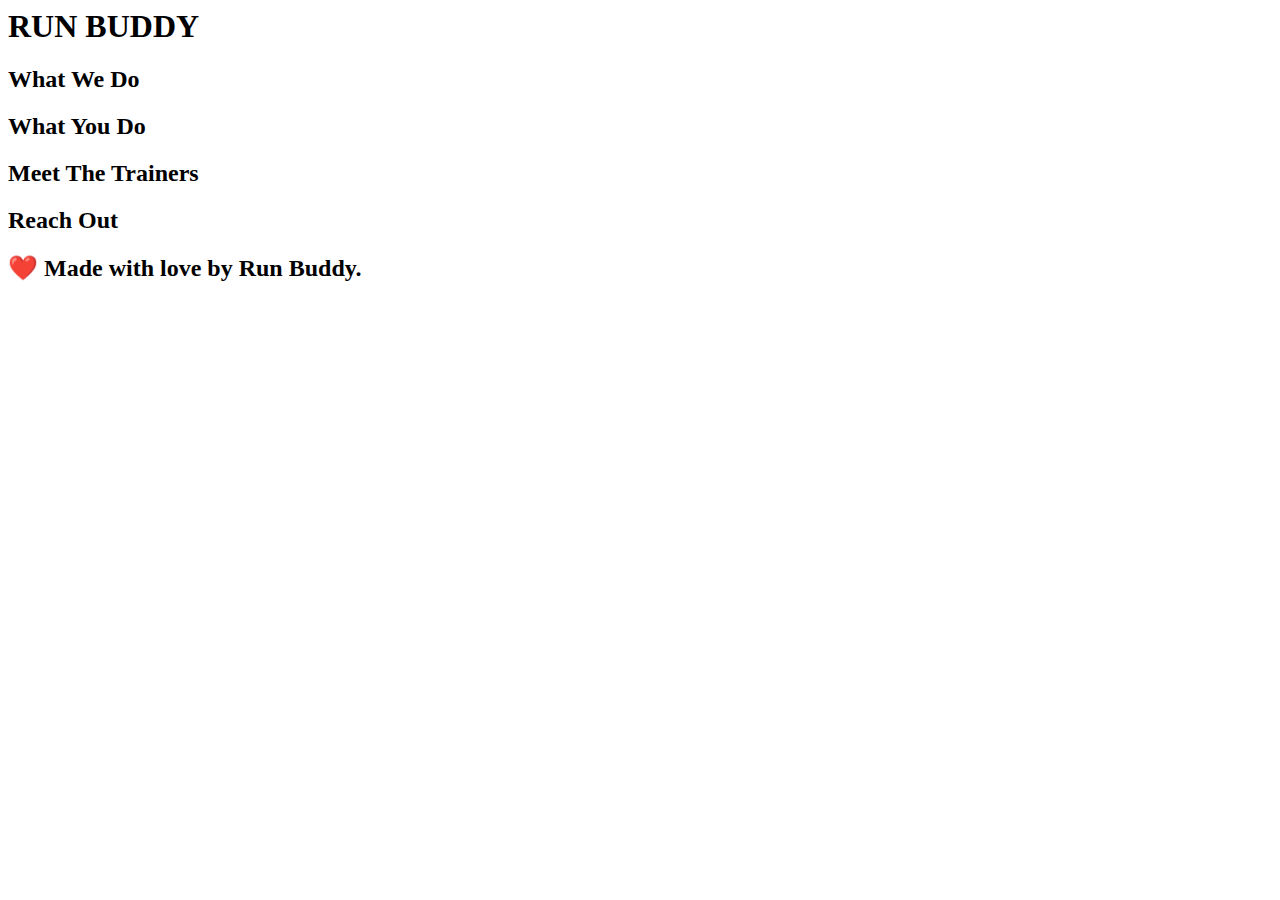
==== index.html @ bb90ea03 "html outline and gitignore" ====
<html lang="en">
<head>
    <meta charset="UTF-8">
    <meta name="viewport" content="width=device-width, initial-scale=1.0">
    <title>Run-Buddy</title>
</head>
<body>
    <!-- navigation -->
<header>
    <h1>RUN BUDDY</h1>
  </header>
  
  <!-- hero/jumbotron -->
  <section>
  </section>
  
  <!-- "what we do" section -->
  <section>
    <h2>What We Do</h2>
  </section>
  
  <!-- "what you do" section -->
  <section>
    <h2>What You Do</h2>
  </section>
  
  <!-- "meet the trainers" section -->
  <section>
    <h2>Meet The Trainers</h2>
  </section>
  
  <!-- "reach out" section -->
  <section>
    <h2>Reach Out</h2>
  </section>
  
  <!-- footer -->
  <footer>
    <h2>❤️ Made with love by Run Buddy.</h2>
  </footer>
    
</body>
</html>
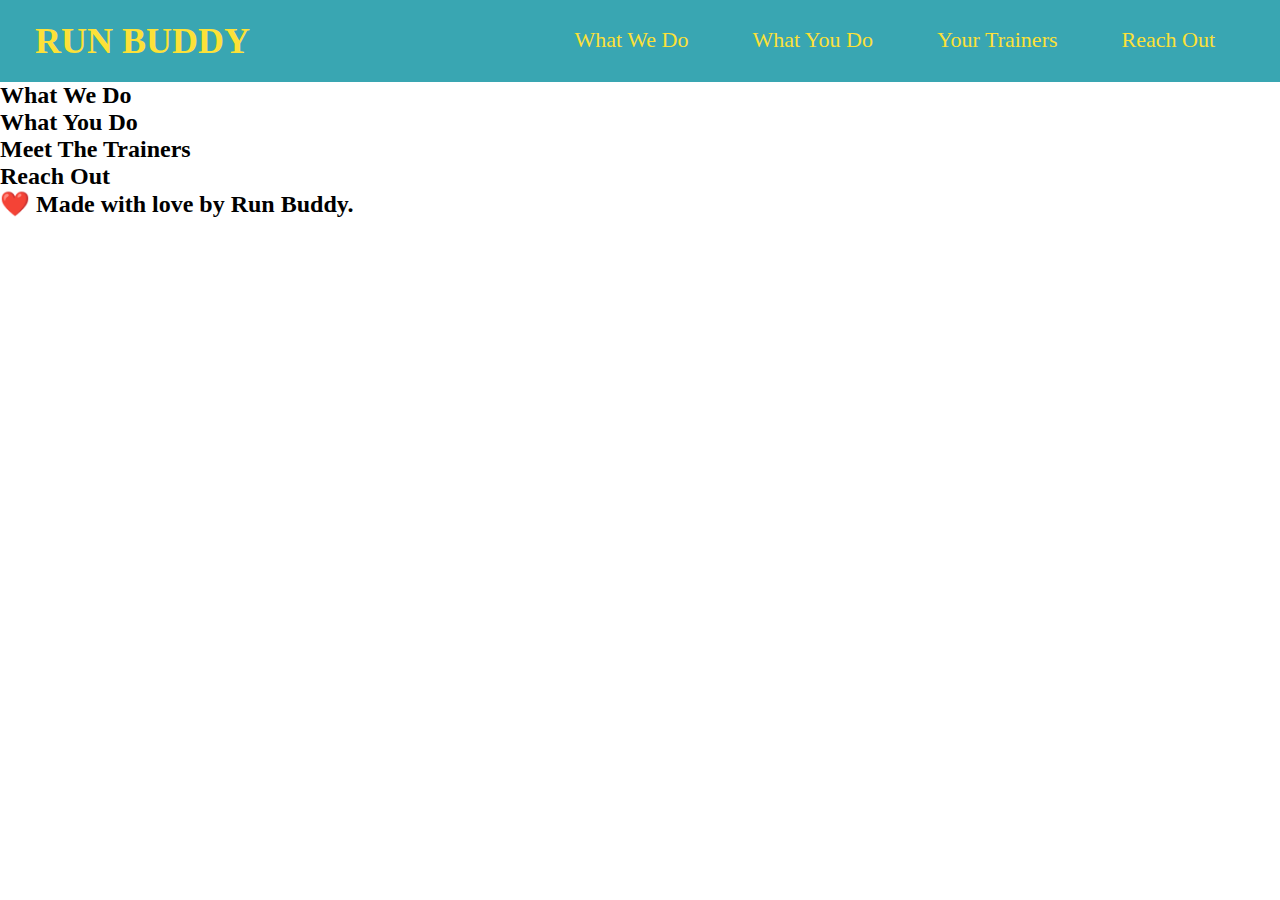
==== commit 26ffb5f4: "added css to header" ====
--- a/index.html
+++ b/index.html
@@ -3,11 +3,33 @@
     <meta charset="UTF-8">
     <meta name="viewport" content="width=device-width, initial-scale=1.0">
     <title>Run-Buddy</title>
+    
+    <link rel="stylesheet" href="./assets/css/style.css" />
 </head>
 <body>
     <!-- navigation -->
 <header>
-    <h1>RUN BUDDY</h1>
+    <h1>
+      <a href="/"> RUN BUDDY</a>
+    </h1>
+    <nav>
+      <ul>
+          <!-- List item element-->
+        <li>
+          <!-- Anchor element -->
+          <a href="#what-we-do">What We Do</a>
+        </li>
+        <li>
+          <a href="#what-you-do">What You Do</a>
+        </li>
+        <li>
+          <a href="#your-trainers">Your Trainers</a>
+        </li>
+        <li>
+          <a href="#reach-out">Reach Out</a>
+        </li>
+      </ul>
+    </nav>
   </header>
   
   <!-- hero/jumbotron -->
--- a/assets/css/style.css
+++ b/assets/css/style.css
@@ -0,0 +1,36 @@
+* {
+  margin: 0;
+  padding: 0;
+}
+header {
+  padding: 20px 35px;
+  background-color: #39a6b2;
+}
+
+header h1 {
+  font-weight: bold;
+  font-size: 36px;
+  color: #fce138;
+  margin: 0;
+  display: inline;
+}
+
+header a {
+  text-decoration: none;
+  color: #fce138;
+}
+
+header nav {
+  float: right;
+  margin: 7px 0;
+}
+
+header nav ul li {
+  display: inline;
+}
+
+header nav ul li a {
+  margin: 0 30px;
+  font-weight: lighter;
+  font-size: 22px;
+}
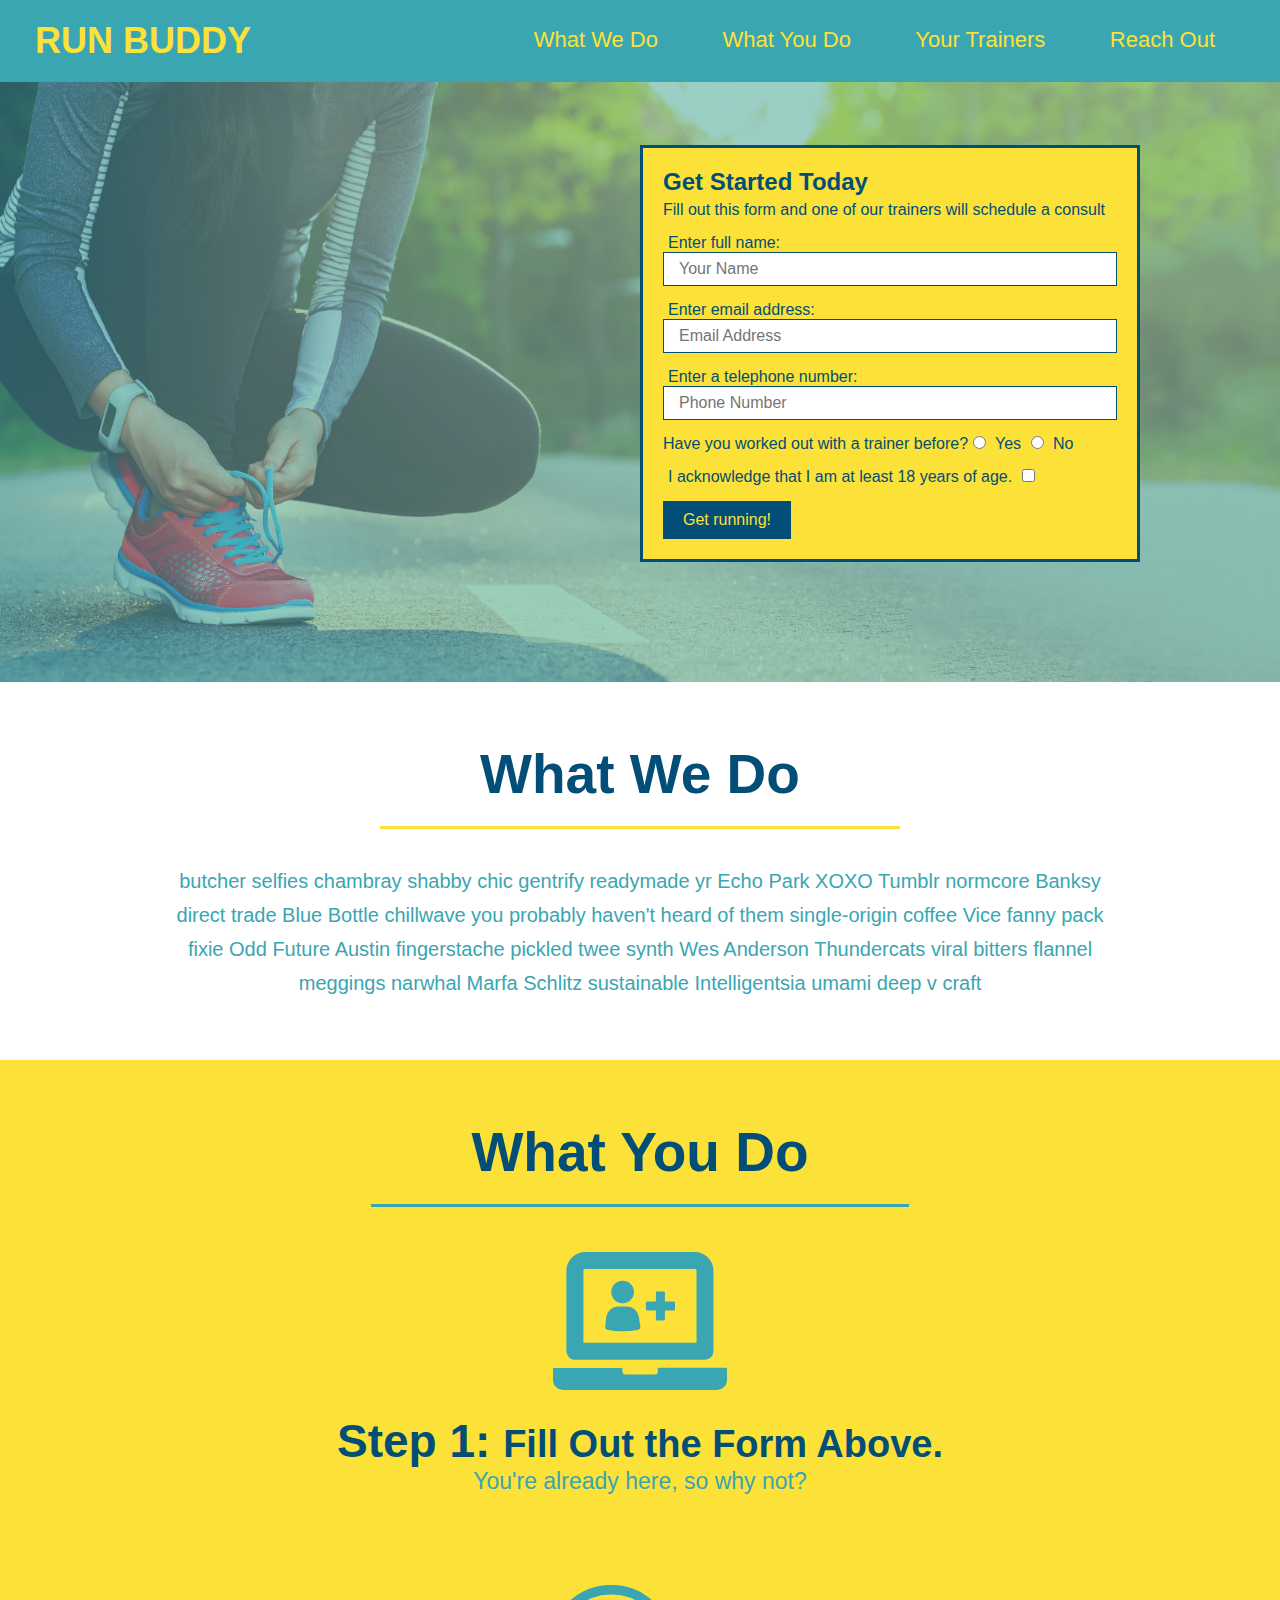
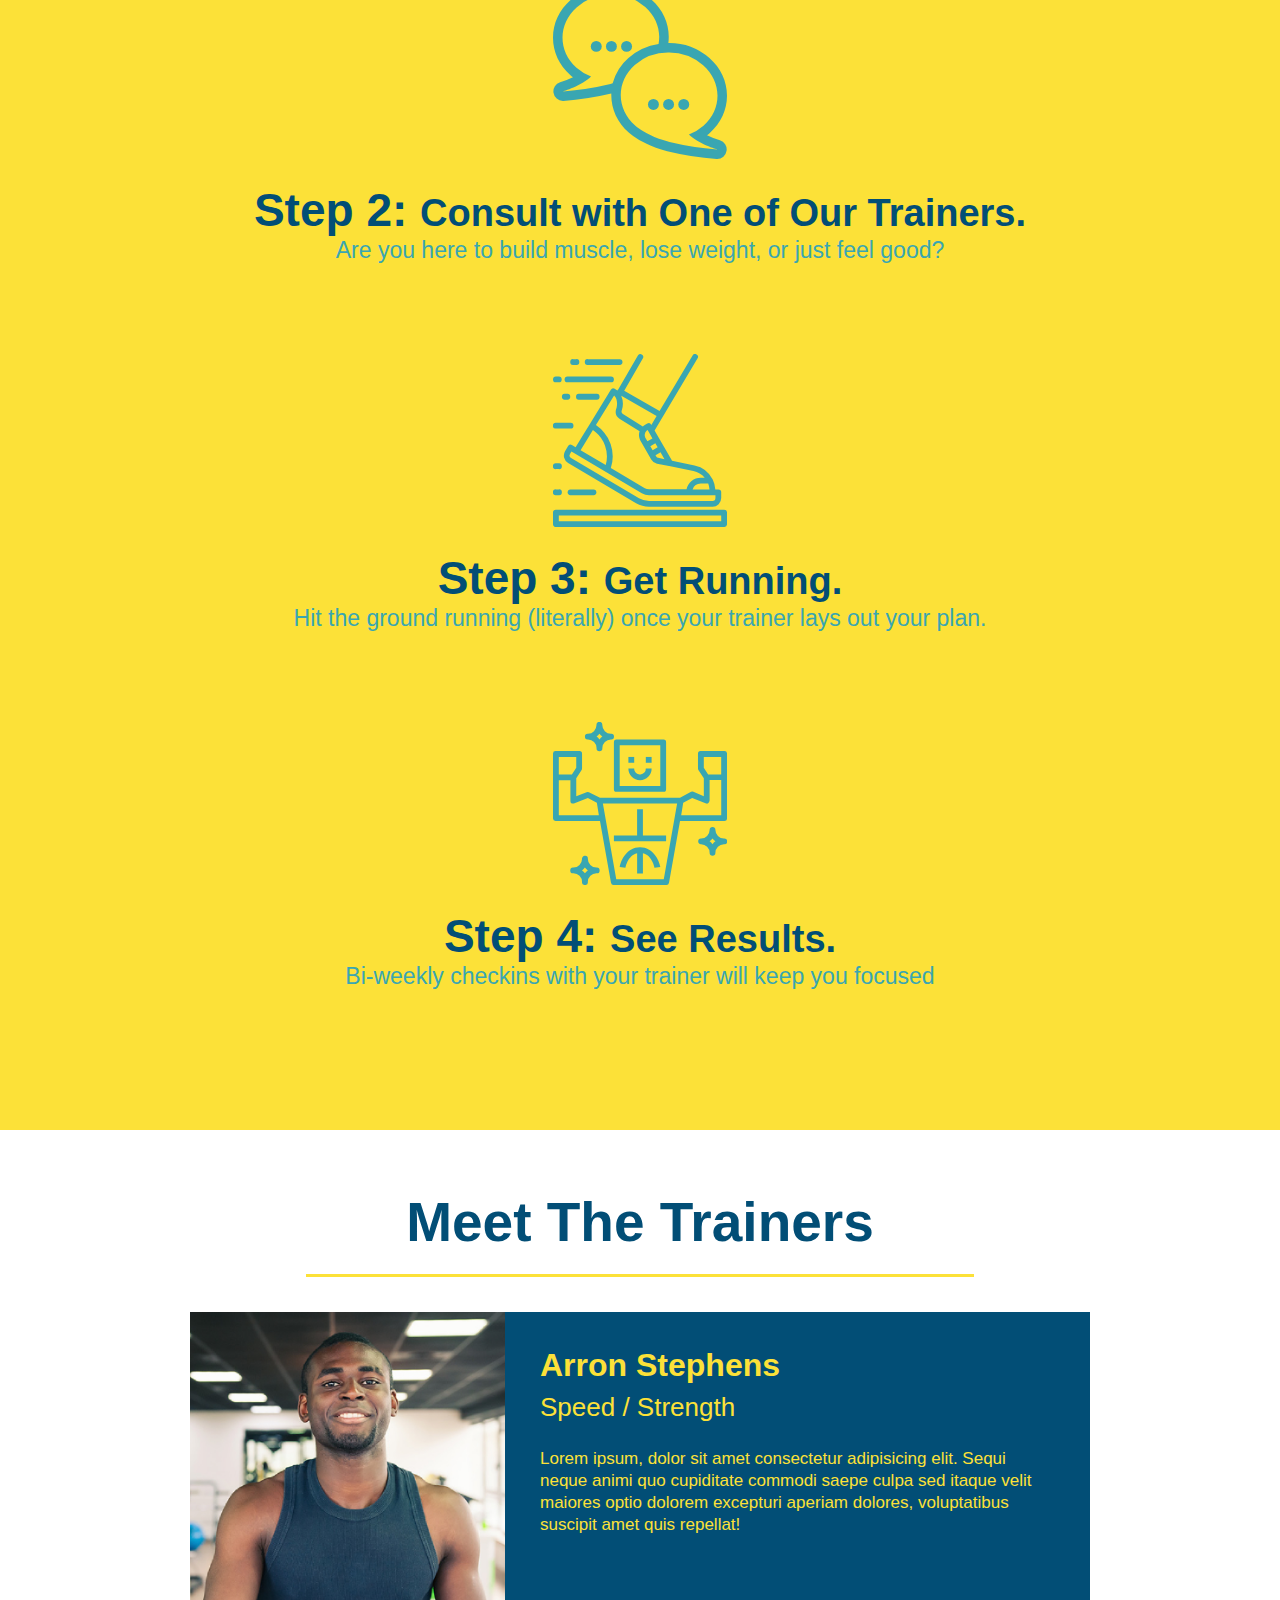
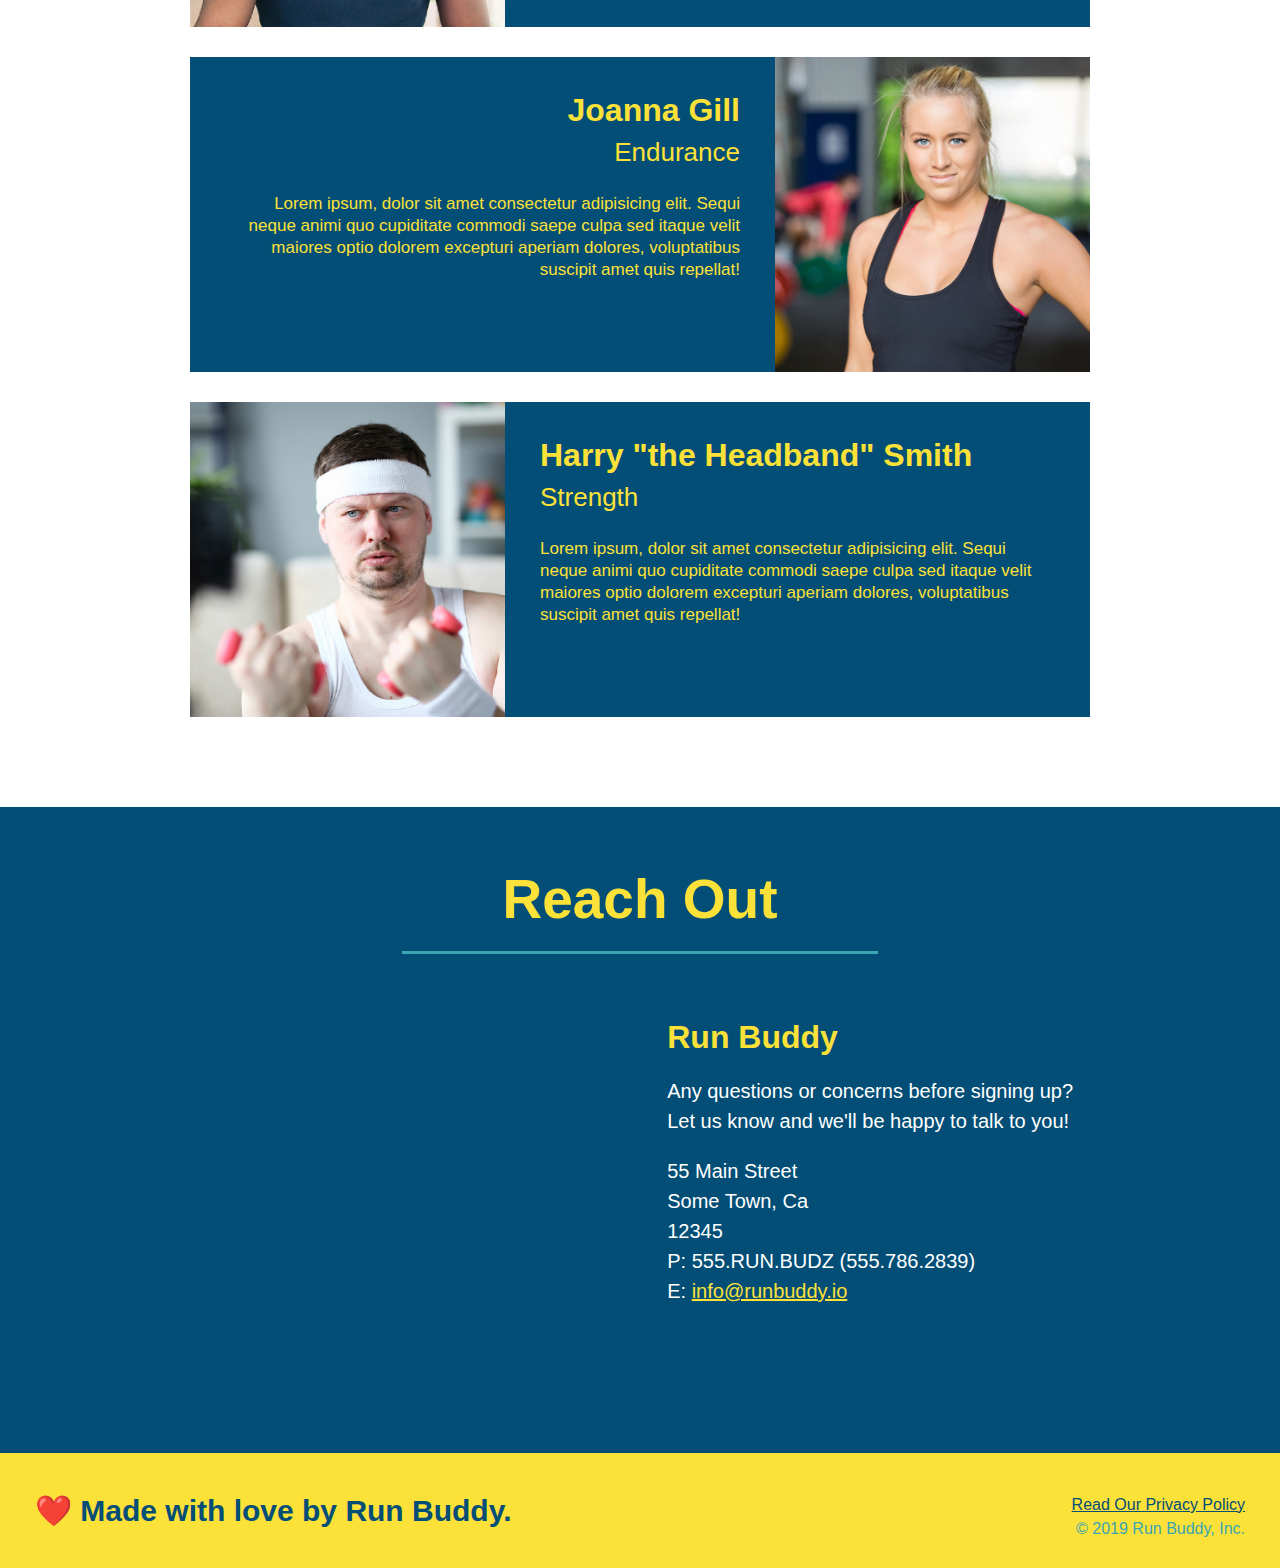
==== commit bbacc627: "added index.html to main directory" ====
--- a/index.html
+++ b/index.html
@@ -1,65 +1,195 @@
-<html lang="en">
-<head>
-    <meta charset="UTF-8">
-    <meta name="viewport" content="width=device-width, initial-scale=1.0">
-    <title>Run-Buddy</title>
-    
-    <link rel="stylesheet" href="./assets/css/style.css" />
-</head>
-<body>
-    <!-- navigation -->
-<header>
-    <h1>
-      <a href="/"> RUN BUDDY</a>
-    </h1>
-    <nav>
-      <ul>
-          <!-- List item element-->
-        <li>
-          <!-- Anchor element -->
-          <a href="#what-we-do">What We Do</a>
-        </li>
-        <li>
-          <a href="#what-you-do">What You Do</a>
-        </li>
-        <li>
-          <a href="#your-trainers">Your Trainers</a>
-        </li>
-        <li>
-          <a href="#reach-out">Reach Out</a>
-        </li>
-      </ul>
-    </nav>
-  </header>
-  
-  <!-- hero/jumbotron -->
-  <section>
-  </section>
-  
-  <!-- "what we do" section -->
-  <section>
-    <h2>What We Do</h2>
-  </section>
-  
-  <!-- "what you do" section -->
-  <section>
-    <h2>What You Do</h2>
-  </section>
-  
-  <!-- "meet the trainers" section -->
-  <section>
-    <h2>Meet The Trainers</h2>
-  </section>
-  
-  <!-- "reach out" section -->
-  <section>
-    <h2>Reach Out</h2>
-  </section>
-  
-  <!-- footer -->
-  <footer>
-    <h2>❤️ Made with love by Run Buddy.</h2>
-  </footer>
-    
-</body>
+<!DOCTYPE html>
+<html lang="en">
+
+<head>
+  <meta charset="UTF-8" />
+  <title>Run Buddy</title>
+  <link rel="stylesheet" href="./assets/css/style.css" />
+  <!-- <link rel="stylesheet" href="./assets/css/secondary-styles.css" /> -->
+
+</head>
+
+<body>
+  <!-- navigation -->
+  <header>
+    <h1>
+      <a href="/">
+        RUN BUDDY
+      </a>
+    </h1>
+    <nav>
+      <!-- Unordered list element -->
+      <ul>
+        <!-- List item element-->
+        <li>
+          <!-- Anchor element -->
+          <a href="#what-we-do">What We Do</a>
+        </li>
+        <li>
+          <a href="#what-you-do">What You Do</a>
+        </li>
+        <li>
+          <a href="#your-trainers">Your Trainers</a>
+        </li>
+        <li>
+          <a href="#reach-out">Reach Out</a>
+        </li>
+      </ul>
+    </nav>
+  </header>
+
+  <!-- hero/jumbotron -->
+  <section class="hero">
+    <div class="hero-form">
+      <h3>Get Started Today</h3>
+      <p>Fill out this form and one of our trainers will schedule a consult</p>
+      <form>
+        <label for="name">Enter full name:</label>
+        <input type="text" placeholder="Your Name" name="name" id="name" class="form-input" />
+        <label for="email">Enter email address:</label>
+        <input type="text" placeholder="Email Address" name="email" id="email" class="form-input" />
+        <label for="phone">Enter a telephone number:</label>
+        <input type="text" placeholder="Phone Number" name="phone" id="phone" class="form-input" />
+        <p>
+          Have you worked out with a trainer before?
+          <input type="radio" name="trainer-confirm" id="trainer-yes" />
+          <label for="trainer-yes">Yes</label>
+          <input type="radio" name="trainer-confirm" id="trainer-no" />
+          <label for="trainer-no">No</label>
+        </p>
+        <p>
+          <label for="checkbox">
+            I acknowledge that I am at least 18 years of age.
+          </label>
+          <input type="checkbox" name="checkpoint1" id="checkbox" />
+        </p>
+        <button type="submit">
+          Get running!
+        </button>
+      </form>
+    </div>
+  </section>
+
+  <!-- "what we do" section -->
+  <section id="what-we-do" class="intro">
+    <h2 class="section-title primary-border">What We Do</h2>
+    <p>
+      butcher selfies chambray shabby chic gentrify readymade yr Echo Park XOXO Tumblr normcore Banksy direct trade Blue
+      Bottle chillwave you probably haven't heard of them single-origin coffee Vice fanny pack fixie Odd Future Austin
+      fingerstache pickled twee synth Wes Anderson Thundercats viral bitters flannel meggings narwhal Marfa Schlitz
+      sustainable Intelligentsia umami deep v craft
+    </p>
+  </section> 
+
+  <!-- "what you do" section -->
+  <section id="what-you-do" class="steps">
+    <h2 class="section-title secondary-border">What You Do</h2>
+
+    <div>
+      <img src="./assets/images/step-1.svg" alt="" />
+      <h3>Step 1: <span>Fill Out the Form Above.</span></h3>
+      <p>You're already here, so why not?</p>
+    </div>
+
+    <div>
+      <img src="./assets/images/step-2.svg" alt="" />
+      <h3>Step 2: <span>Consult with One of Our Trainers.</span></h3>
+      <p>Are you here to build muscle, lose weight, or just feel good?</p>
+    </div>
+
+    <div>
+      <img src="./assets/images/step-3.svg" alt="" />
+      <h3>Step 3: <span>Get Running.</span></h3>
+      <p>Hit the ground running (literally) once your trainer lays out your plan.</p>
+    </div>
+
+    <div>
+      <img src="./assets/images/step-4.svg" alt="" />
+      <h3>Step 4: <span>See Results.</span></h3>
+      <p>Bi-weekly checkins with your trainer will keep you focused</p>
+    </div>
+  </section> 
+
+  <!-- "meet the trainers" section -->
+  <section id="your-trainers" class="trainers">
+    <h2 class="section-title primary-border">Meet The Trainers</h2>
+    <article class="trainer">
+      <img src="./assets/images/trainer-1.jpg" alt="Arron Stephens in his workout clothes, ready to pump iron" />
+      <div class="trainer-bio text-left">
+        <h3>Arron Stephens</h3>
+        <h4>Speed / Strength</h4>
+        <p>
+          Lorem ipsum, dolor sit amet consectetur adipisicing elit. Sequi neque animi quo cupiditate commodi saepe culpa
+          sed
+          itaque velit maiores optio dolorem excepturi aperiam dolores, voluptatibus suscipit amet quis repellat!
+        </p>
+      </div>
+    </article> 
+
+    <!-- second trainer bio -->
+    <article class="trainer">
+      <div class="trainer-bio text-right">
+        <h3>Joanna Gill</h3>
+        <h4>Endurance</h4>
+        <p>
+          Lorem ipsum, dolor sit amet consectetur adipisicing elit. Sequi neque animi quo cupiditate commodi saepe culpa
+          sed
+          itaque velit maiores optio dolorem excepturi aperiam dolores, voluptatibus suscipit amet quis repellat!
+        </p>
+      </div>
+      <img src="./assets/images/trainer-2.jpg" alt="Joanna Gill cooling off after a workout" />
+    </article> 
+
+    <!-- third trainer bio -->
+    <article class="trainer">
+      <img src="./assets/images/trainer-3.jpg"
+        alt="Harry Smith wearing a headband and lifting comically small pink weights" />
+      <div class="trainer-bio text-left">
+        <h3>Harry "the Headband" Smith</h3>
+        <h4>Strength</h4>
+        <p>
+          Lorem ipsum, dolor sit amet consectetur adipisicing elit. Sequi neque animi quo cupiditate commodi saepe culpa
+          sed
+          itaque velit maiores optio dolorem excepturi aperiam dolores, voluptatibus suscipit amet quis repellat!
+        </p>
+      </div>
+    </article>
+  </section> 
+
+  <!-- "reach out" section -->
+  <section id="reach-out" class="contact">
+    <h2 class="section-title secondary-border">Reach Out</h2>
+    <div class="contact-info">
+      <iframe
+        src="https://www.google.com/maps/embed?pb=!1m14!1m12!1m3!1d12182.30520634488!2d-74.0652613!3d40.2407219!2m3!1f0!2f0!3f0!3m2!1i1024!2i768!4f13.1!5e0!3m2!1sen!2sus!4v1561060983193!5m2!1sen!2sus"
+        frameborder="0" style="border:0" allowfullscreen>
+      </iframe>
+      <div>
+        <h3>Run Buddy</h3>
+        <p>
+          Any questions or concerns before signing up?
+          <br />
+          Let us know and we'll be happy to talk to you!
+        </p>
+        <address>
+          55 Main Street <br />
+          Some Town, Ca <br />
+          12345<br />
+          P: 555.RUN.BUDZ (555.786.2839)<br />
+          E: <a href="mailto:info@runbuddy.io">info@runbuddy.io</a>
+        </address>
+      </div>
+    </div>
+  </section>  
+
+  <!-- footer -->
+  <footer>
+    <h2>❤️ Made with love by Run Buddy.</h2>
+    <div>
+      <a href="./privacy-policy.html">Read Our Privacy Policy</a><br />
+      &copy; 2019 Run Buddy, Inc.
+    </div>
+  </footer>
+</body>
+
 </html>--- a/assets/css/style.css
+++ b/assets/css/style.css
@@ -1,36 +1,273 @@
-* {
-  margin: 0;
-  padding: 0;
-}
-header {
-  padding: 20px 35px;
-  background-color: #39a6b2;
-}
-
-header h1 {
-  font-weight: bold;
-  font-size: 36px;
-  color: #fce138;
-  margin: 0;
-  display: inline;
-}
-
-header a {
-  text-decoration: none;
-  color: #fce138;
-}
-
-header nav {
-  float: right;
-  margin: 7px 0;
-}
-
-header nav ul li {
-  display: inline;
-}
-
-header nav ul li a {
-  margin: 0 30px;
-  font-weight: lighter;
-  font-size: 22px;
-}
+* {
+  margin: 0;
+  padding: 0;
+  box-sizing: border-box;
+}
+
+body {
+  /* more on this crazy alphanumerical value in a minute! */
+  color: #39a6b2;
+  font-family: Helvetica, Arial, sans-serif;
+}
+
+/* apply styles to <header> */
+header {
+  padding: 20px 35px;
+  background-color: #39a6b2;
+}
+
+header h1 {
+  font-weight: bold;
+  font-size: 36px;
+  color: #fce138;
+  margin: 0;
+  display: inline;
+}
+header a {
+  text-decoration: none;
+  color: #fce138;
+}
+
+header nav {
+  float: right;
+  margin: 7px 0;
+}
+
+header nav ul li {
+  display: inline;
+}
+
+header nav ul li a {
+  margin: 0 30px;
+  font-weight: lighter;
+  font-size: 22px;
+}
+
+footer {
+  background: #fce138;
+  width: 100%;
+  padding: 40px 35px;
+}
+
+footer h2 {
+  display: inline;
+  color: #024e76;
+  font-size: 30px;
+  margin: 0;
+}
+
+footer div {
+  float: right;
+  line-height: 1.5;
+  text-align: right;
+}
+
+footer a {
+  color: #024e76;
+}
+
+section {
+  padding: 60px;
+}
+
+/* Hero Style Start */
+.hero {
+  background-image: url('../images/hero-bg.jpg');
+  height: 600px;
+  background-size: cover;
+  background-position: center;
+  position: relative;
+}
+/* Hero Style End */
+
+.hero-form {
+  border: 3px solid #024e76;
+  background-color: #fce138;
+  padding: 20px;
+  width: 500px;
+  color: #024e76;
+  position: absolute;
+  bottom: 120px;
+  right: 140px;
+}
+
+.hero-form h3 {
+  font-size: 24px;
+  margin: 0;
+}
+.hero-form p {
+  margin: 5px 0 15px 0;
+}
+
+.form-input {
+  border: 1px solid #024e76;
+  display: block;
+  padding: 7px 15px;
+  font-size: 16px;
+  color: #024e76;
+  width: 100%;
+  margin-bottom: 15px;
+}
+
+.hero-form label {
+  margin: 0 5px;
+}
+
+.hero-form button {
+  color: #fce138;
+  background-color: #024e76;
+  border: none;
+  padding: 10px 20px;
+  font-size: 16px;
+}
+
+
+.intro {
+  text-align: center;
+}
+
+.intro p {
+  line-height: 1.7;
+  color: #39a6b2;
+  width: 80%;
+  font-size: 20px;
+  margin: 0 auto;
+}
+
+.steps {
+  text-align: center;
+  background: #fce138;
+}
+
+.steps div {
+  margin-bottom: 80px;
+}
+
+.steps img {
+  width: 15%;
+  margin: 10px 0;
+}
+
+.steps h3 {
+  color: #024e76;
+  font-size: 46px;
+  margin-top: 10px;
+}
+
+.steps p {
+  color: #39a6b2;
+  font-size: 23px;
+}
+
+.steps span {
+  font-size: 38px;
+}
+
+.section-title {
+  font-size: 55px;
+  color: #024e76;
+  margin-bottom: 35px;
+  padding: 0 100px 20px 100px;
+  display: inline-block;
+  border-bottom: 3px solid;
+}
+
+.primary-border {
+  border-color: #fce138;
+}
+
+.secondary-border {
+  border-color: #39a6b2;
+}
+
+.trainers {
+  text-align: center;
+}
+
+.trainer {
+  width: 900px;
+  margin: 0 auto 30px auto;
+  background: #024e76;
+  color: #fce138;
+  overflow: auto;
+}
+
+.trainer img {
+  width: 35%;
+  float: left;
+}
+
+.trainer-bio {
+  padding: 35px;
+  float: left;
+  width: 65%;
+}
+
+.trainer-bio h3 {
+  font-size: 32px;
+  margin-bottom: 8px;
+}
+
+.trainer-bio h4 {
+  font-weight: lighter;
+  font-size: 26px;
+  margin-bottom: 25px;
+}
+
+.trainer-bio p {
+  font-size: 17px;
+  line-height: 1.3;
+}
+
+.text-left {
+  text-align: left;
+}
+
+.text-right {
+  text-align: right;
+}
+
+/* REACH OUT STYLES START */
+
+.contact {
+  text-align: center;
+  background: #024e76;
+}
+
+.contact h2 {
+  color: #fce138;
+}
+
+.contact-info iframe {
+  width: 400px;
+  height: 400px;
+}
+
+.contact-info div {
+  width: 410px;
+  display: inline-block;
+  vertical-align: top;
+  text-align: left;
+  margin: 30px 0 0 60px;
+  color: white;
+}
+
+.contact-info h3 {
+  color: #fce138;
+  font-size: 32px;
+}
+
+.contact-info p,
+.contact-info address {
+  margin: 20px 0;
+  line-height: 1.5;
+  font-size: 20px;
+  font-style: normal;
+}
+
+.contact-info a {
+  color: #fce138;
+}
+
+
+/* REACH OUT STYLES END */
--- a/assets/css/secondary-styles.css
+++ b/assets/css/secondary-styles.css
@@ -0,0 +1,42 @@
+.hero {
+  background-position: bottom;
+  height: auto;
+  text-align: center;
+  margin-bottom: 40px;
+}
+
+.page-title {
+  color: #fce138;
+  display: inline-block;
+  border-bottom: 4px solid #fce138;
+  padding: 0 80px 15px 80px;
+  font-weight: normal;
+  font-size: 42px;
+  font-style: italic;
+}
+
+.secondary-content {
+  width: 80%;
+  margin: 0 auto;
+  color: #024e76;
+}
+
+.secondary-content h3 {
+  font-size: 25px;
+  margin: 20px 0;
+}
+
+.secondary-content p {
+  font-size: 16px;
+  line-height: 1.5;
+  margin: 20px 0;
+}
+
+.secondary-content ul {
+  margin: 15px 20px;
+}
+
+.secondary-content li {
+  color: #39a6b2;
+  margin: 10px 0;
+}
